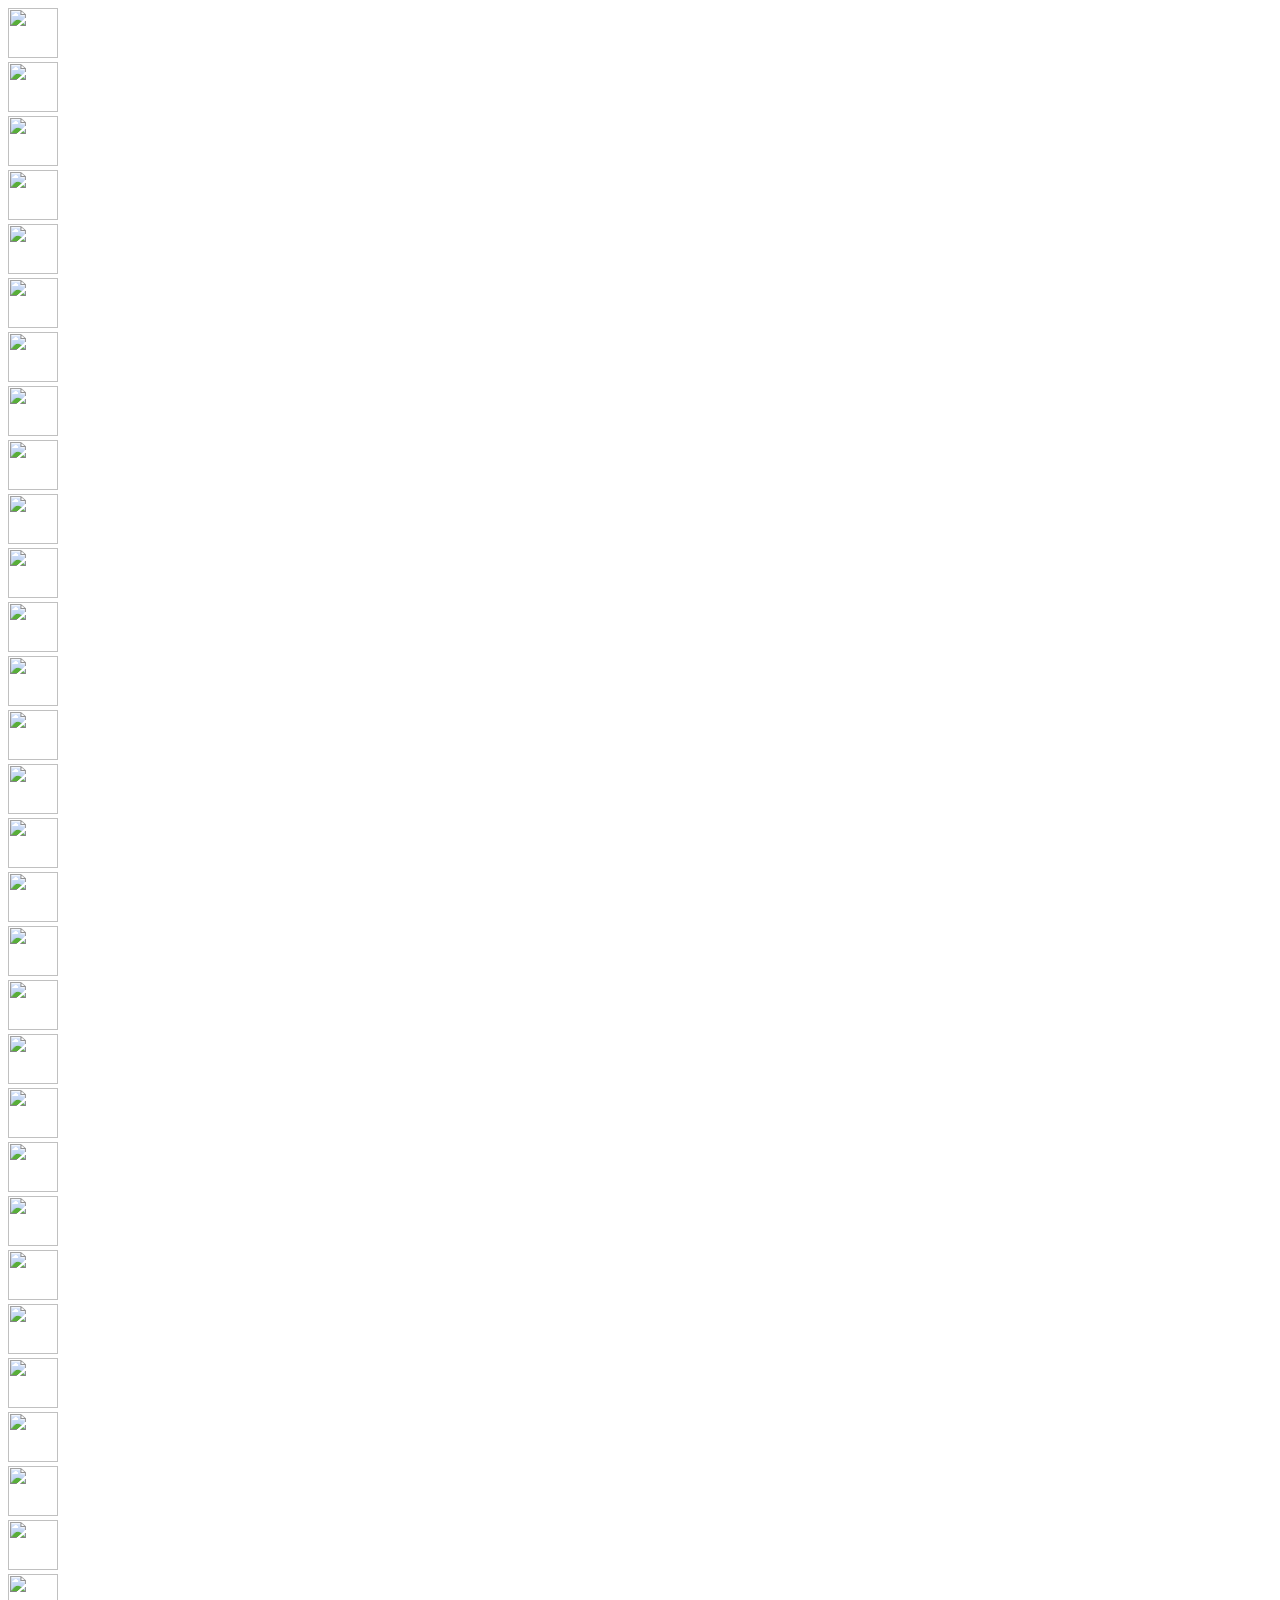
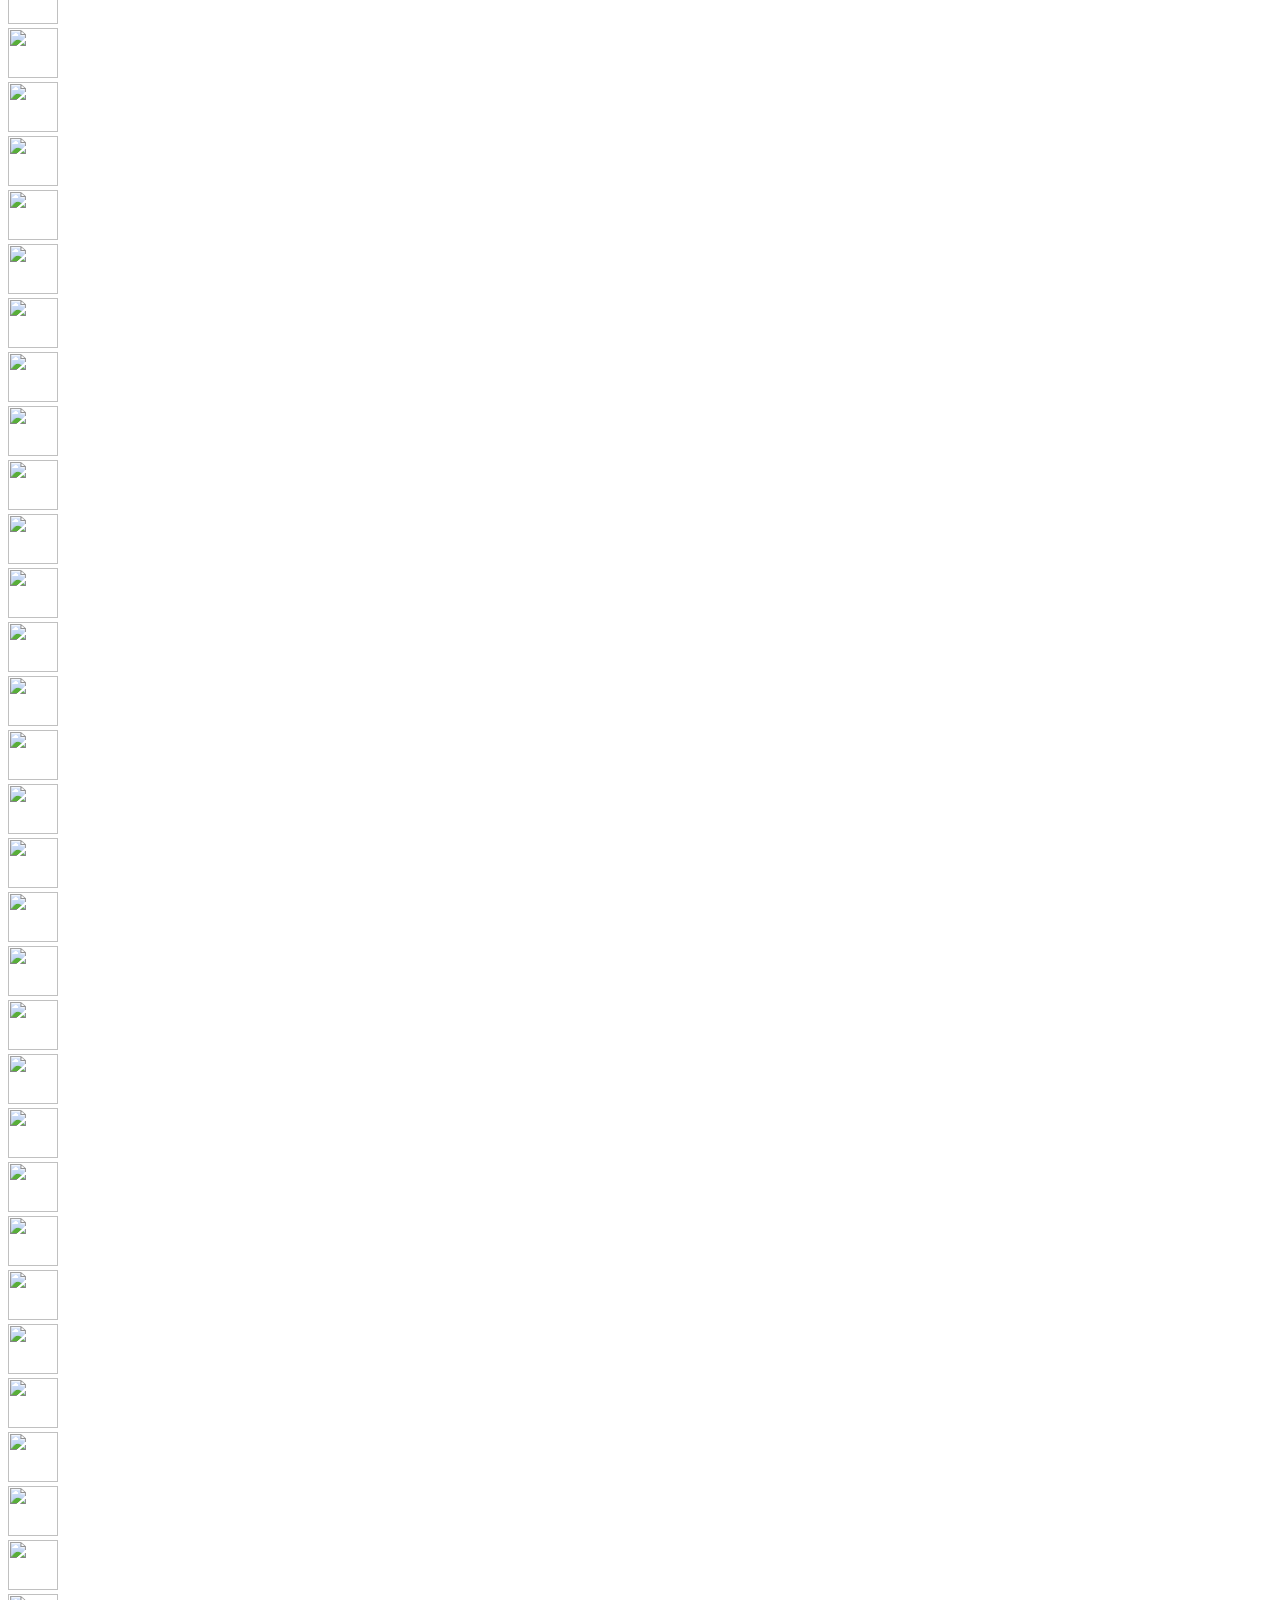
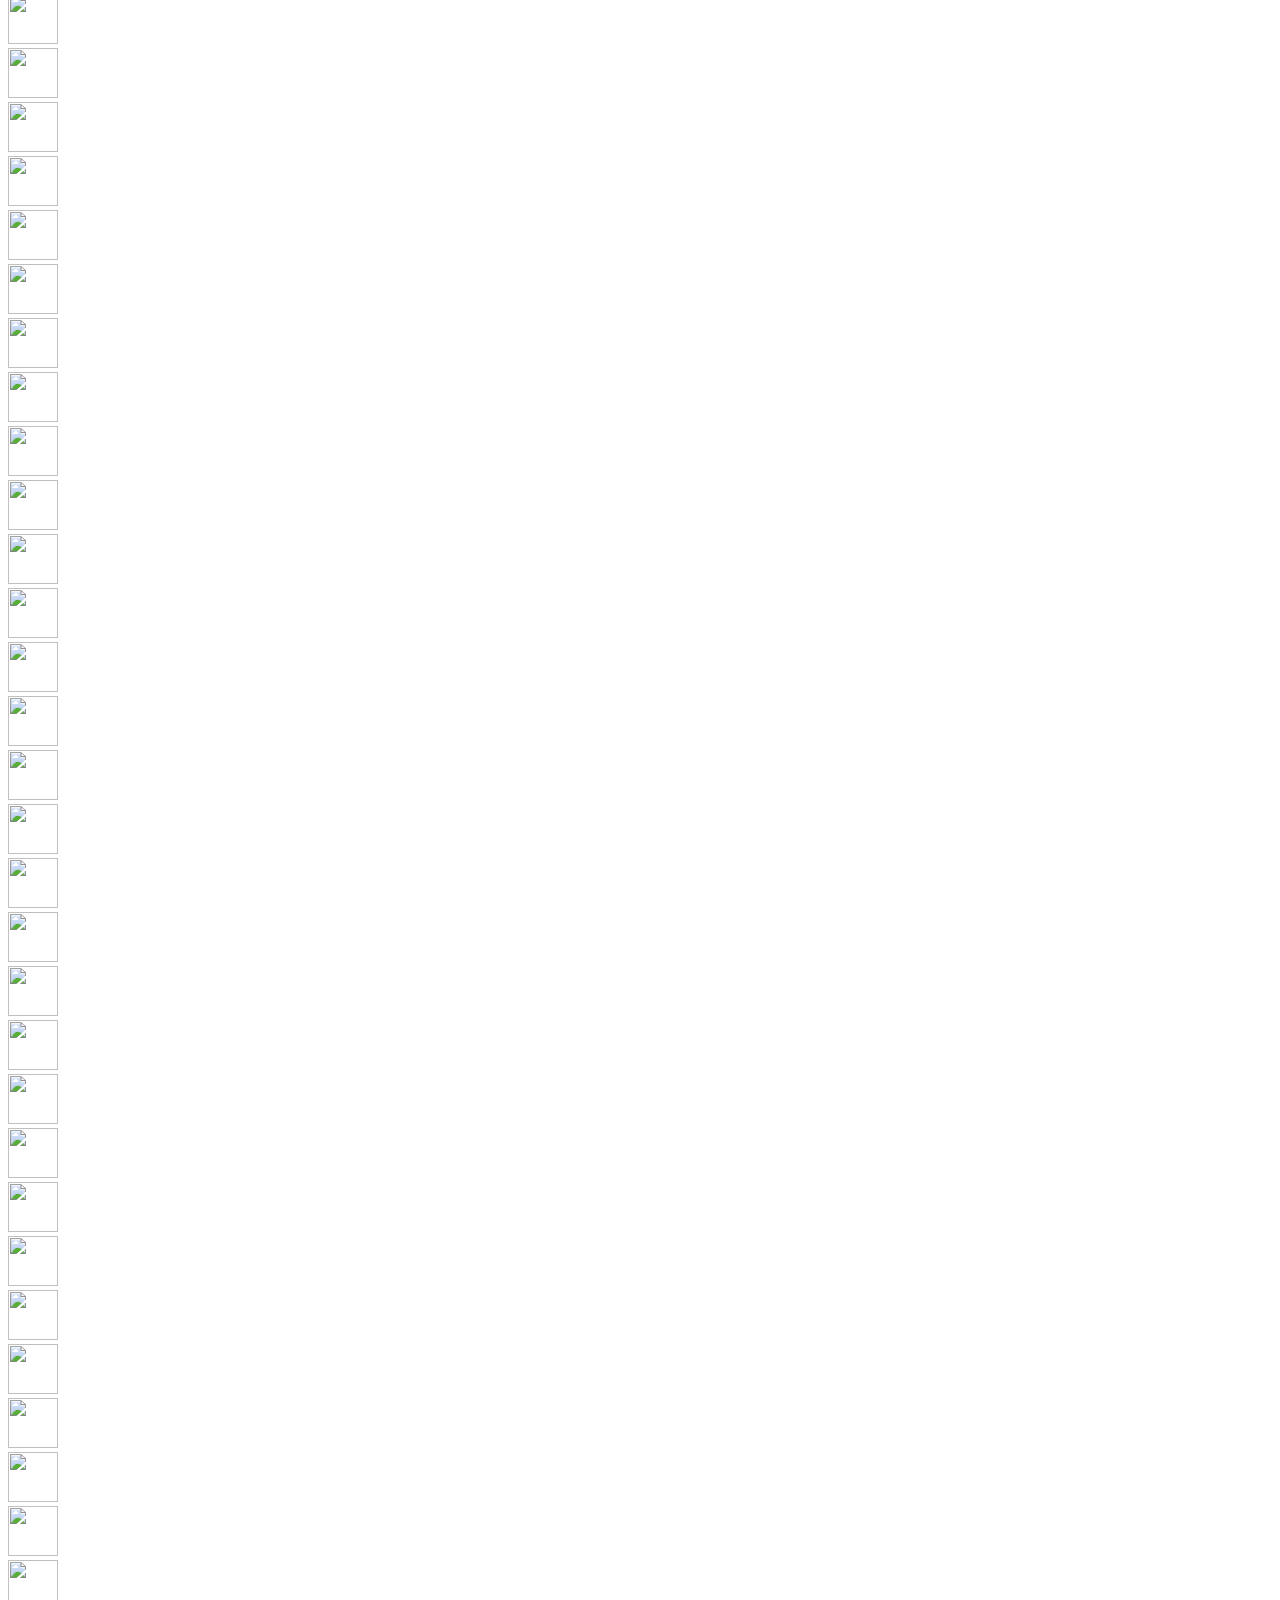
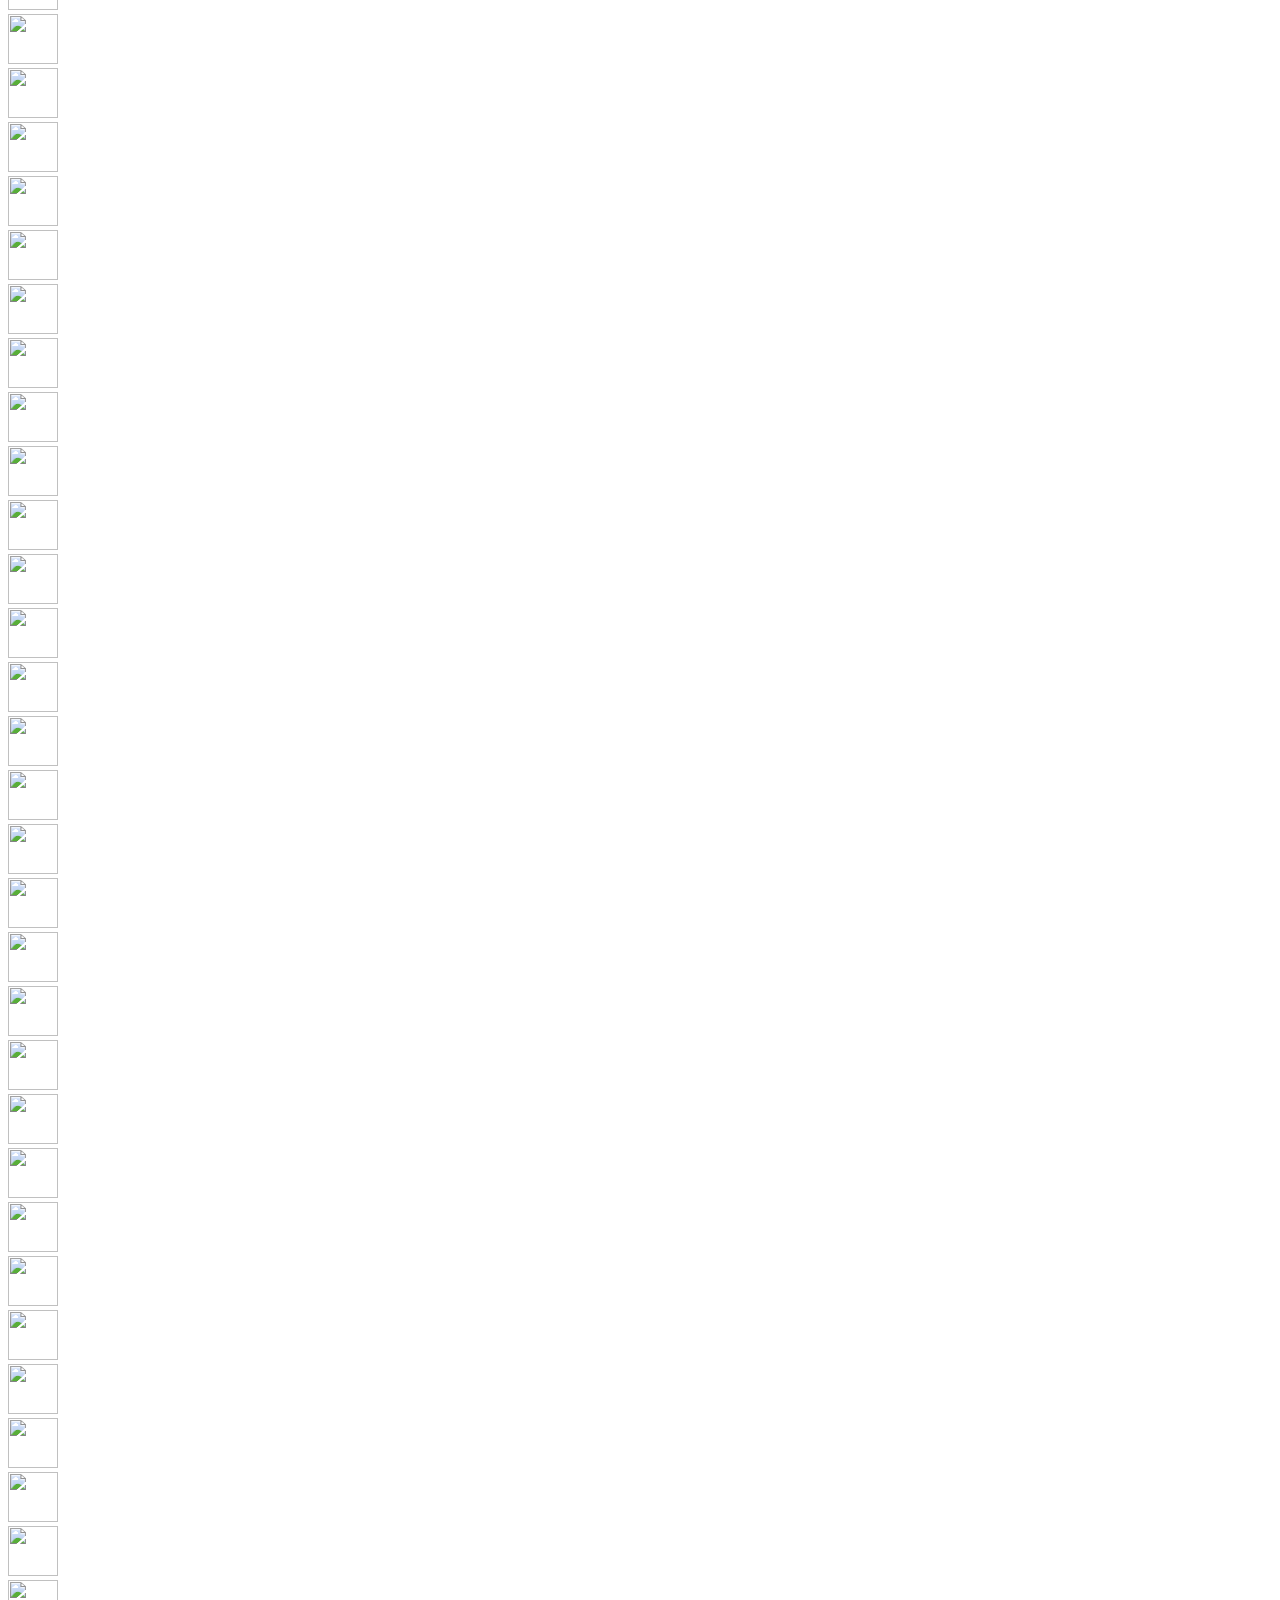
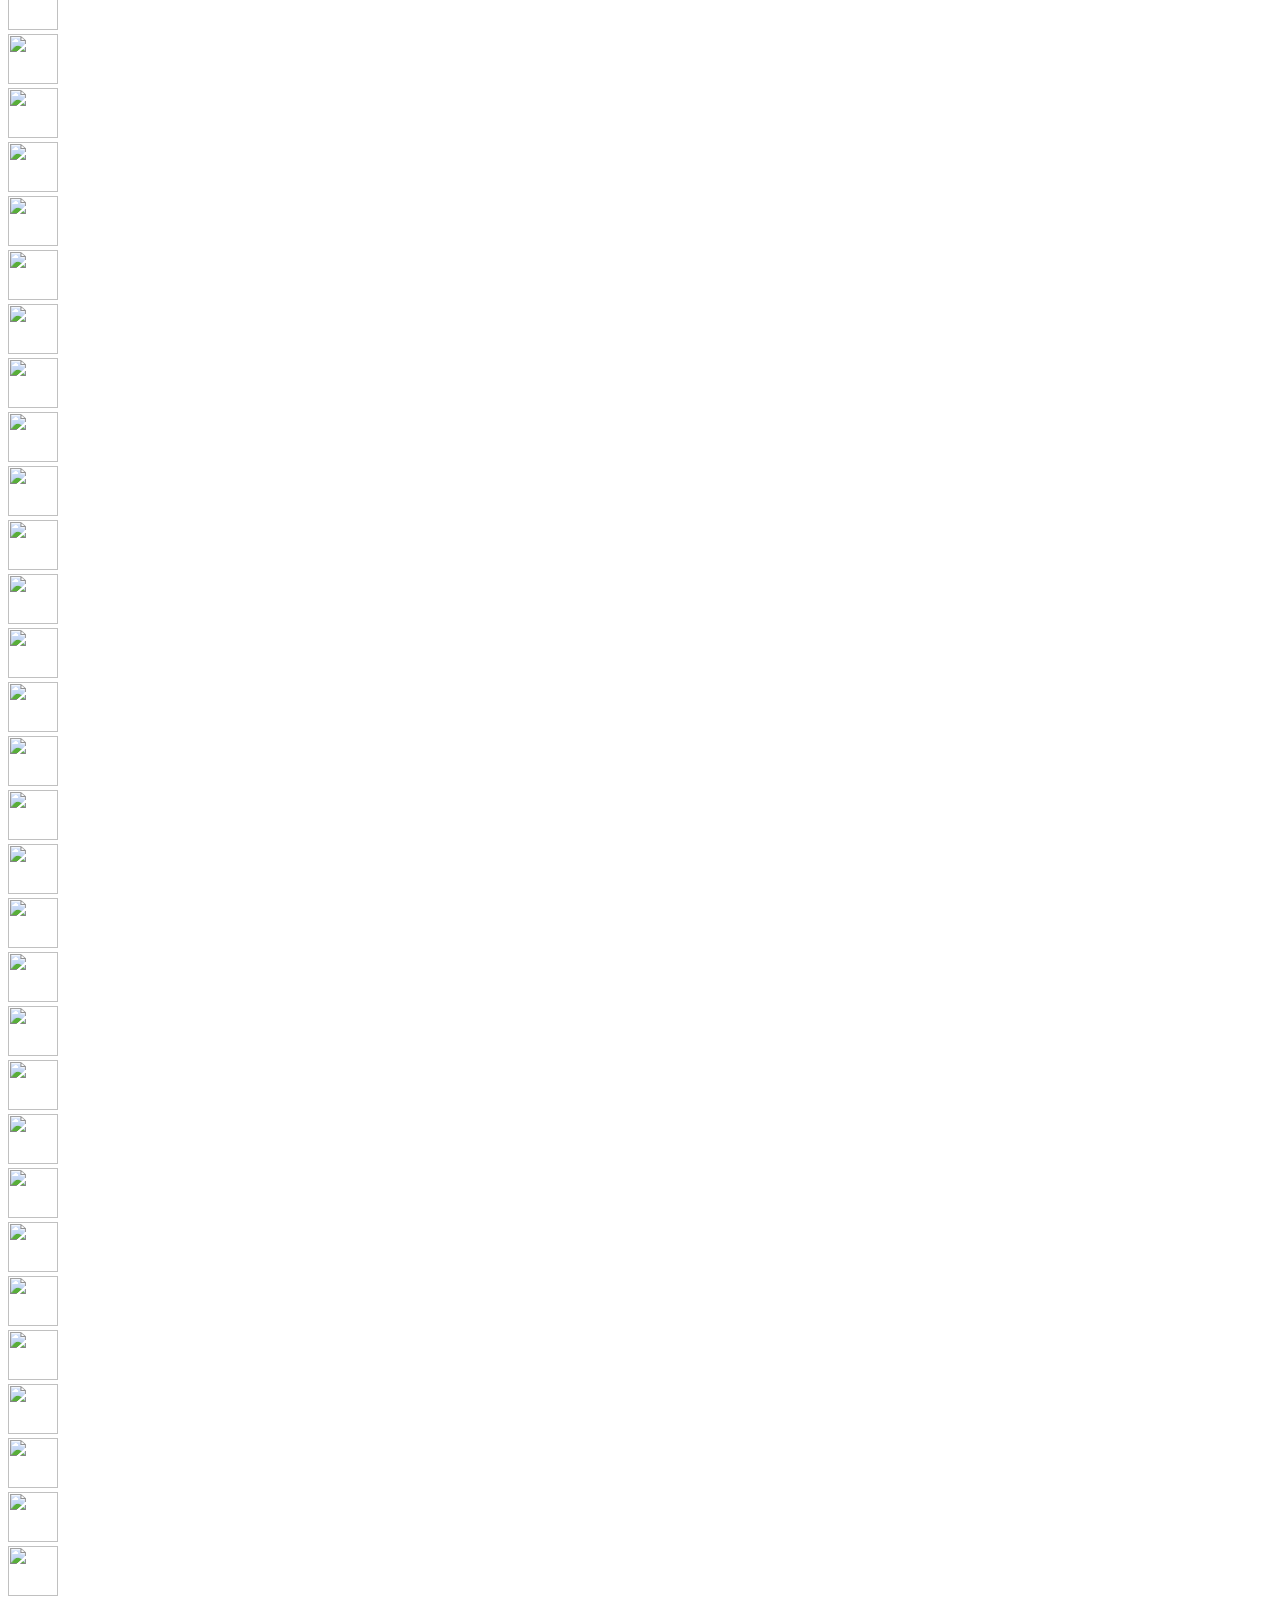
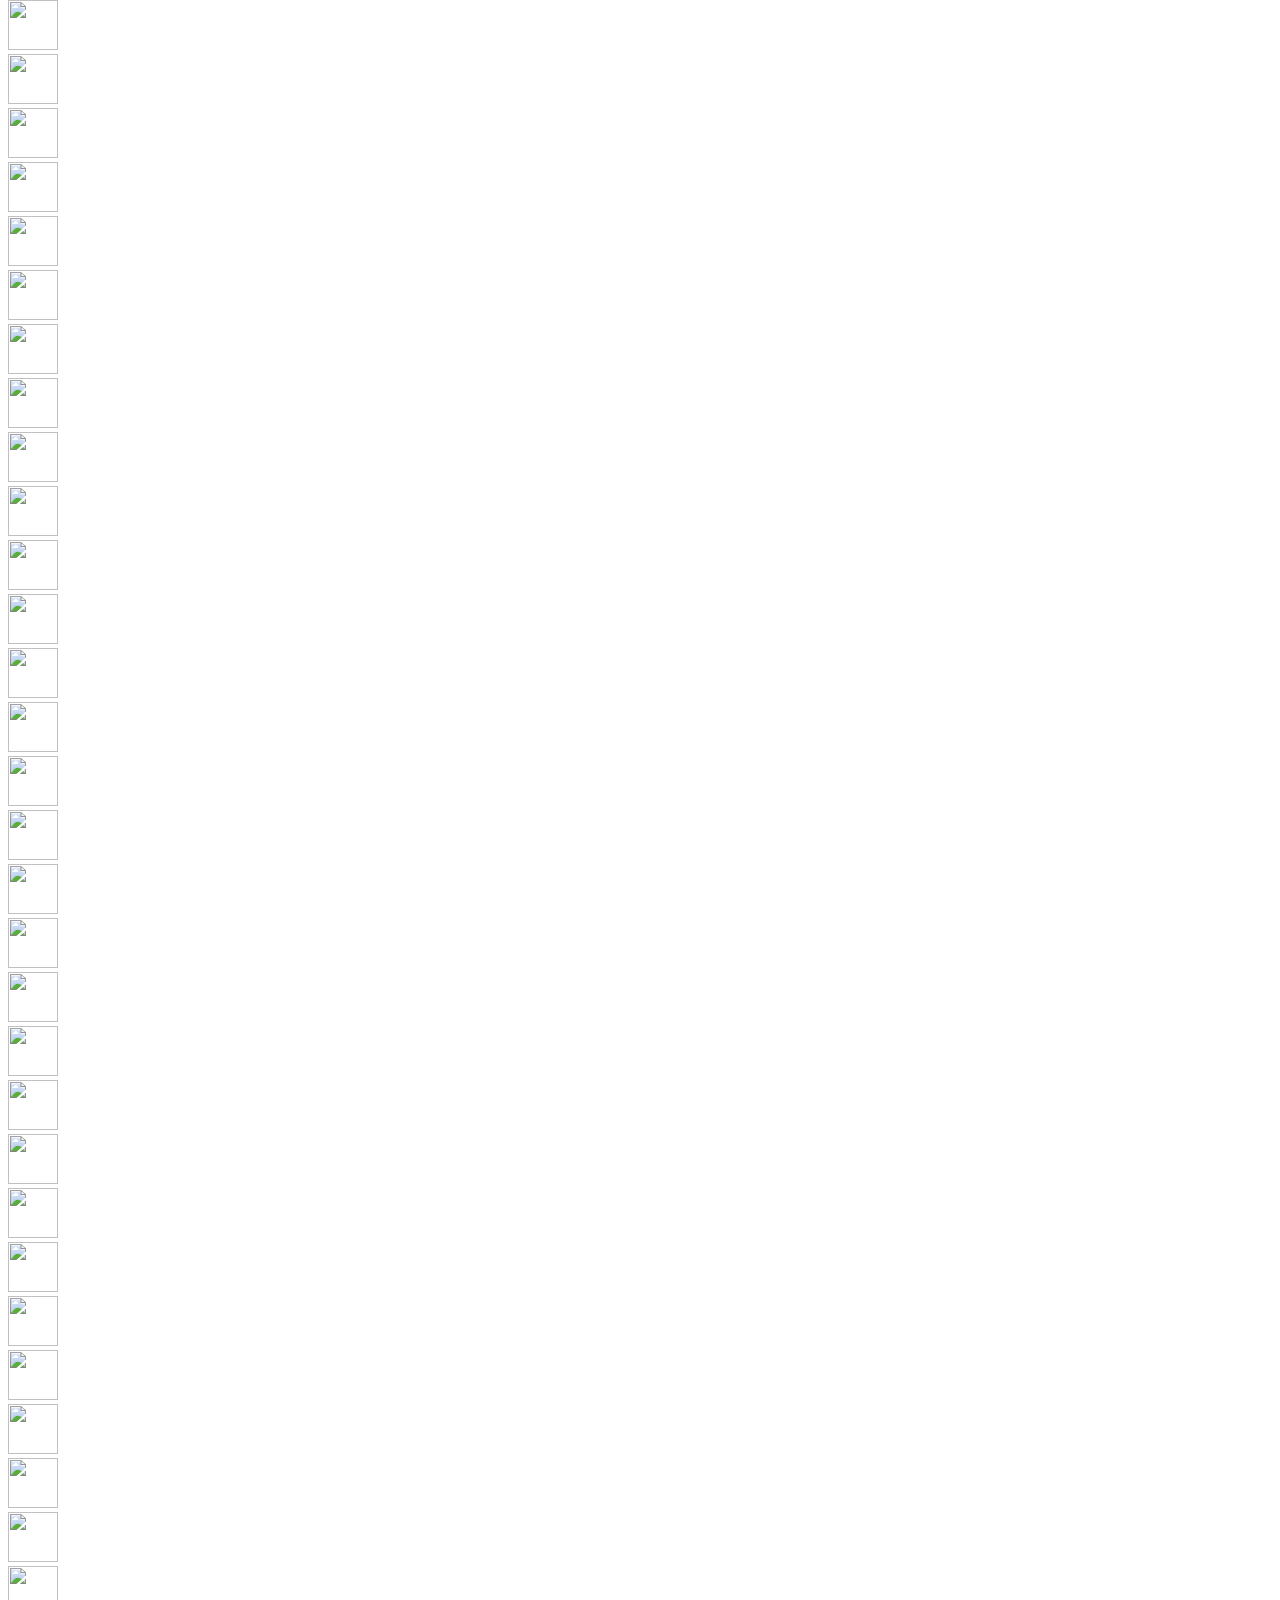
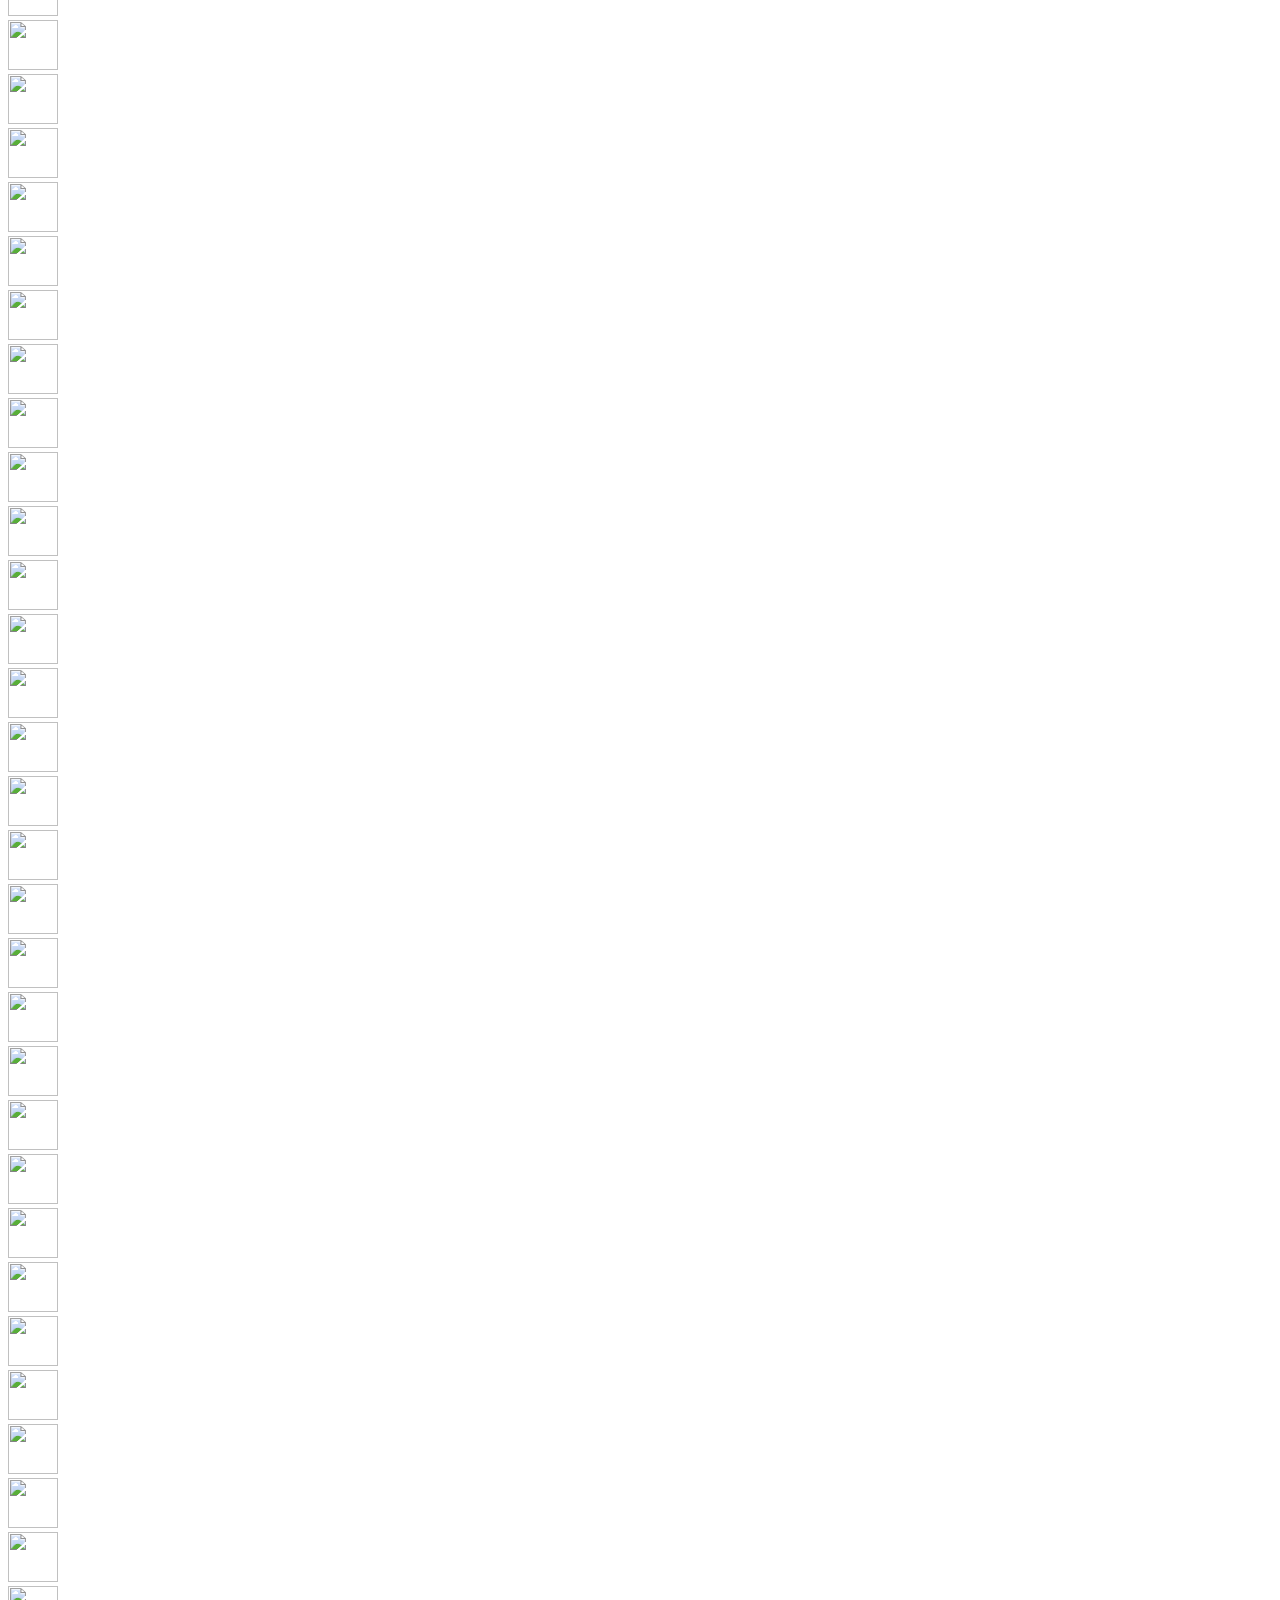
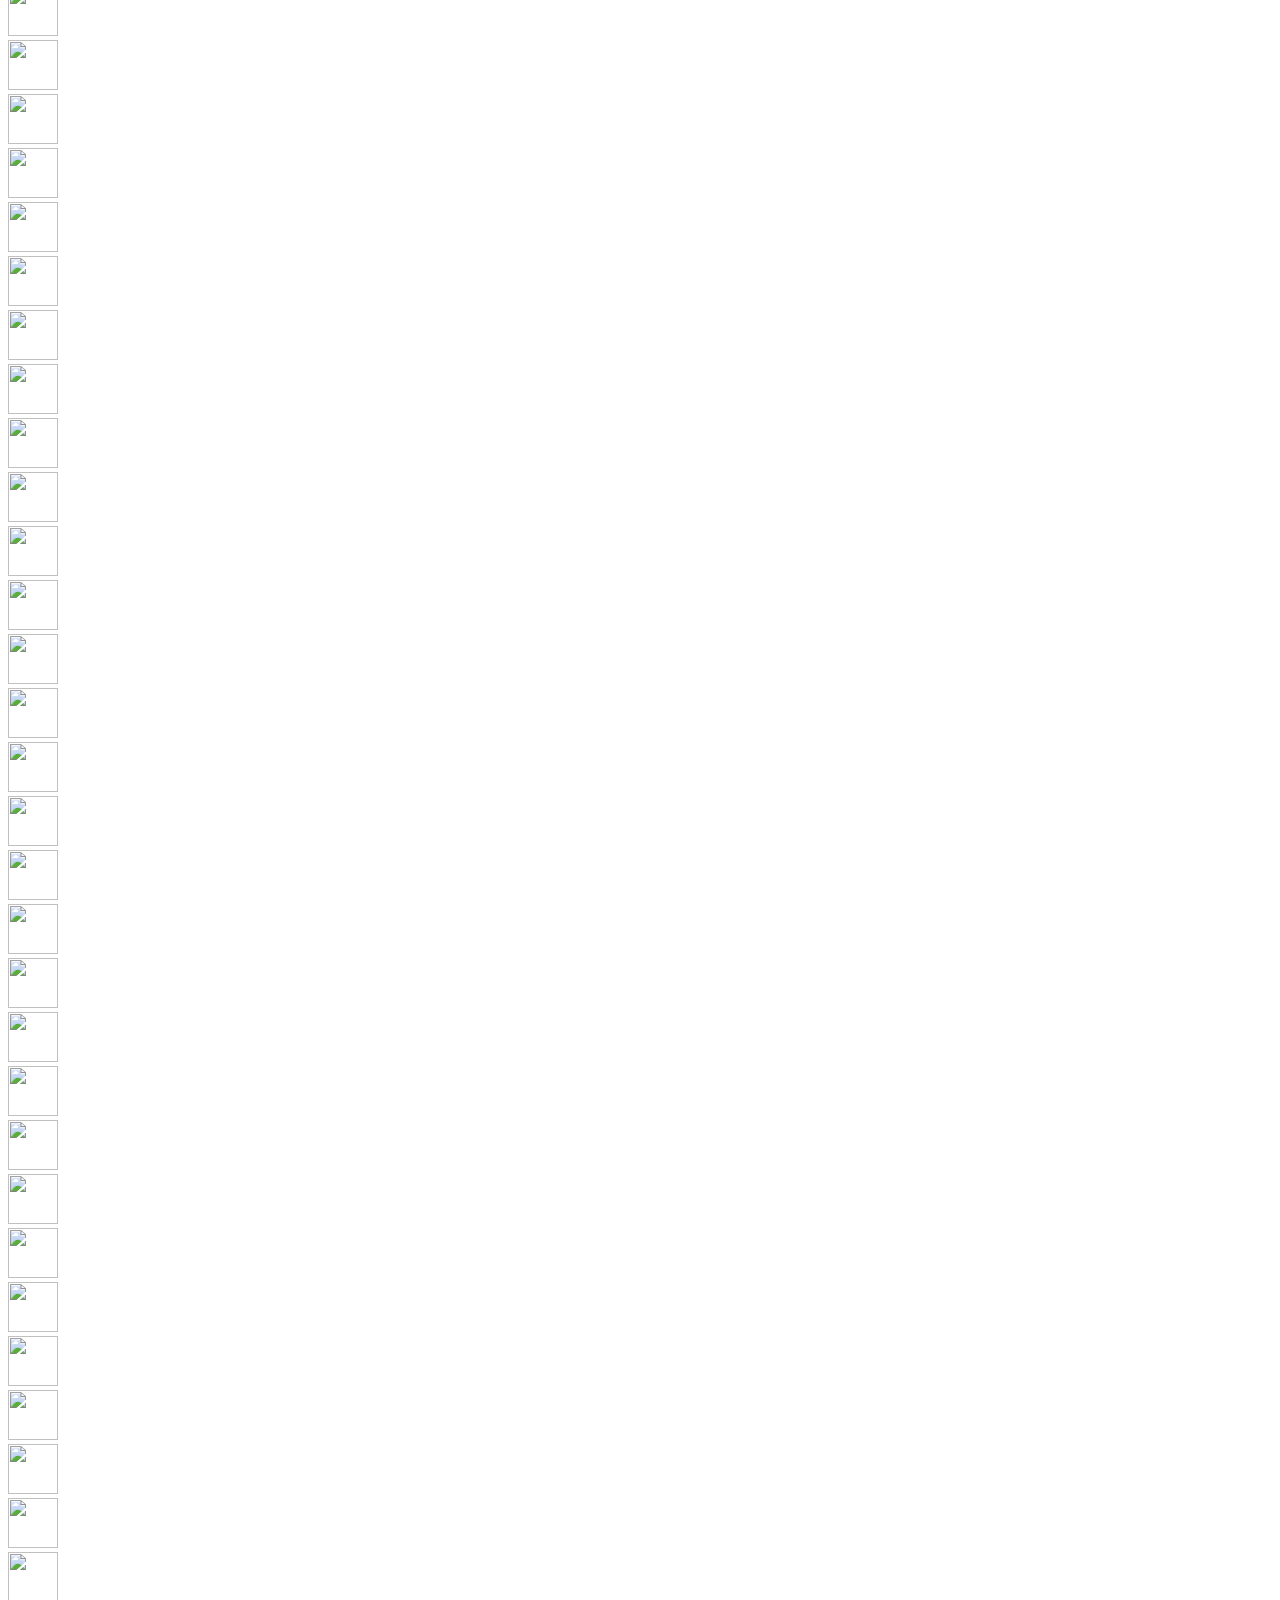
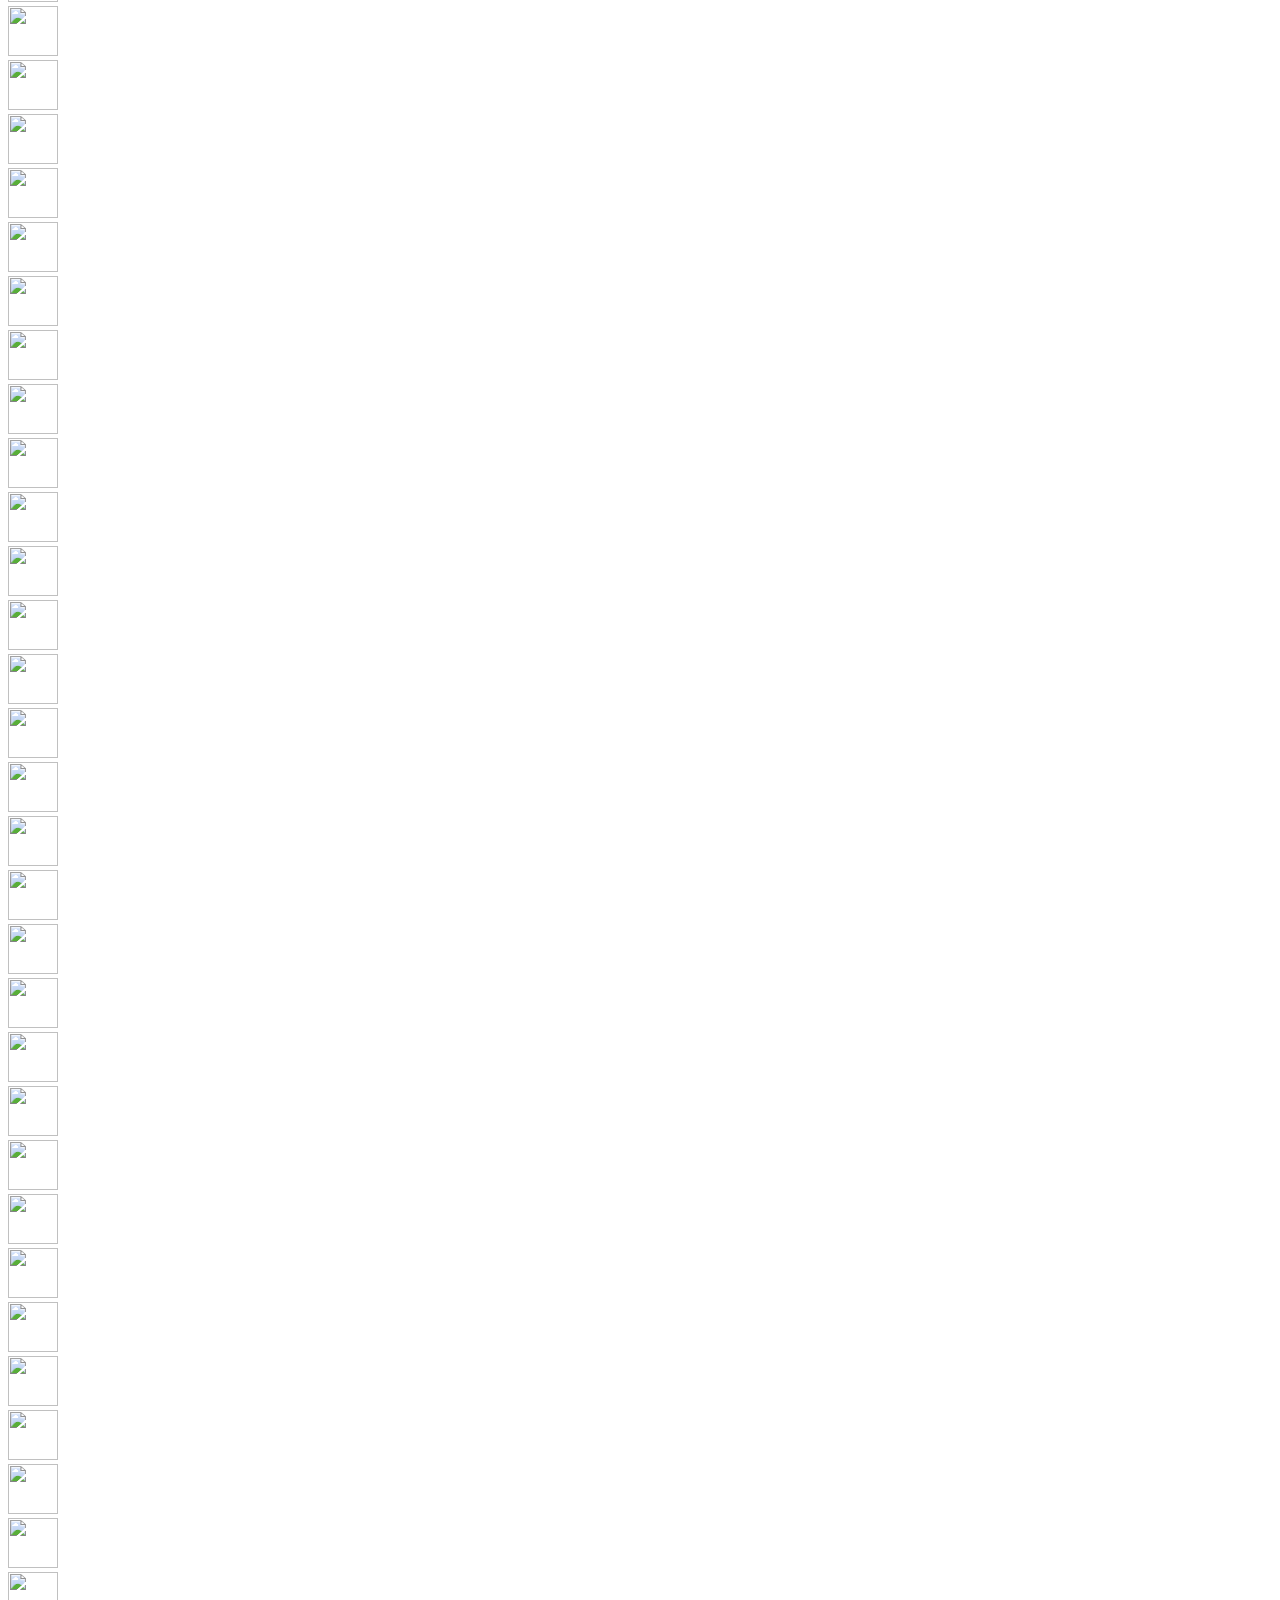
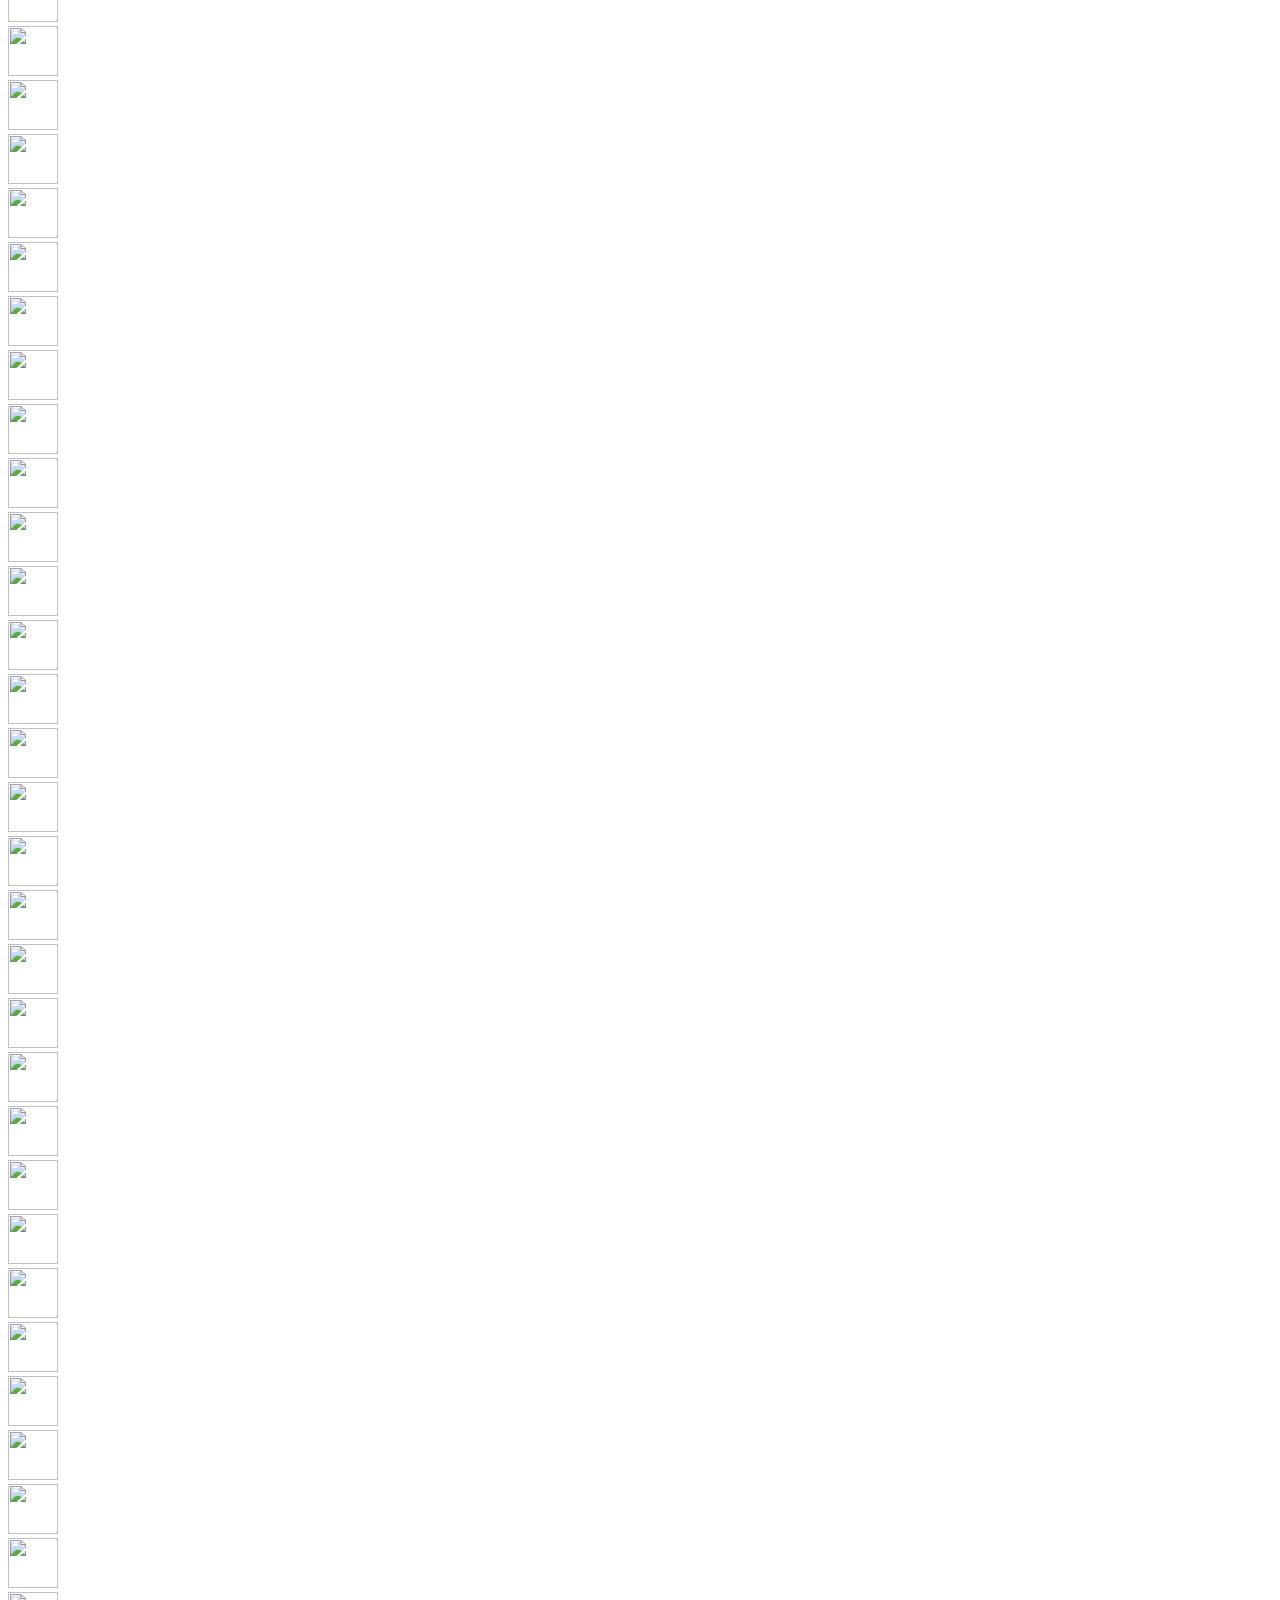
==== gata.html @ e2d01f26 "Create gata.html" ====
<!DOCTYPE html>
<html lang="en">
<head>
    <meta charset="UTF-8">
    <meta name="viewport" content="width=device-width, initial-scale=1.0">
    <style>
        .water{
            display: inline-block;
        }
        img{
            width: 50px;
            height: 50px;
        }
    </style>
    <title>Document</title>
</head>
<body>
<div class="merge" id="merge1"><img src="gata.jpg"></div>
<div class="merge" id="merge2"><img src="gata.jpg"></div>
<div class="merge" id="merge3"><img src="gata.jpg"></div>
<div class="merge" id="merge4"><img src="gata.jpg"></div>
<div class="merge" id="merge5"><img src="gata.jpg"></div>
<div class="merge" id="merge6"><img src="gata.jpg"></div>
<div class="merge" id="merge7"><img src="gata.jpg"></div>
<div class="merge" id="merge8"><img src="gata.jpg"></div>
<div class="merge" id="merge9"><img src="gata.jpg"></div>
<div class="merge" id="merge10"><img src="gata.jpg"></div>
<div class="merge" id="merge11"><img src="gata.jpg"></div>
<div class="merge" id="merge12"><img src="gata.jpg"></div>
<div class="merge" id="merge13"><img src="gata.jpg"></div>
<div class="merge" id="merge14"><img src="gata.jpg"></div>
<div class="merge" id="merge15"><img src="gata.jpg"></div>
<div class="merge" id="merge16"><img src="gata.jpg"></div>
<div class="merge" id="merge17"><img src="gata.jpg"></div>
<div class="merge" id="merge18"><img src="gata.jpg"></div>
<div class="merge" id="merge19"><img src="gata.jpg"></div>
<div class="merge" id="merge20"><img src="gata.jpg"></div>
<div class="merge" id="merge21"><img src="gata.jpg"></div>
<div class="merge" id="merge22"><img src="gata.jpg"></div>
<div class="merge" id="merge23"><img src="gata.jpg"></div>
<div class="merge" id="merge24"><img src="gata.jpg"></div>
<div class="merge" id="merge25"><img src="gata.jpg"></div>
<div class="merge" id="merge26"><img src="gata.jpg"></div>
<div class="merge" id="merge27"><img src="gata.jpg"></div>
<div class="merge" id="merge28"><img src="gata.jpg"></div>
<div class="merge" id="merge29"><img src="gata.jpg"></div>
<div class="merge" id="merge30"><img src="gata.jpg"></div>
<div class="merge" id="merge31"><img src="gata.jpg"></div>
<div class="merge" id="merge32"><img src="gata.jpg"></div>
<div class="merge" id="merge33"><img src="gata.jpg"></div>
<div class="merge" id="merge34"><img src="gata.jpg"></div>
<div class="merge" id="merge35"><img src="gata.jpg"></div>
<div class="merge" id="merge36"><img src="gata.jpg"></div>
<div class="merge" id="merge37"><img src="gata.jpg"></div>
<div class="merge" id="merge38"><img src="gata.jpg"></div>
<div class="merge" id="merge39"><img src="gata.jpg"></div>
<div class="merge" id="merge40"><img src="gata.jpg"></div>
<div class="merge" id="merge41"><img src="gata.jpg"></div>
<div class="merge" id="merge42"><img src="gata.jpg"></div>
<div class="merge" id="merge43"><img src="gata.jpg"></div>
<div class="merge" id="merge44"><img src="gata.jpg"></div>
<div class="merge" id="merge45"><img src="gata.jpg"></div>
<div class="merge" id="merge46"><img src="gata.jpg"></div>
<div class="merge" id="merge47"><img src="gata.jpg"></div>
<div class="merge" id="merge48"><img src="gata.jpg"></div>
<div class="merge" id="merge49"><img src="gata.jpg"></div>
<div class="merge" id="merge50"><img src="gata.jpg"></div>
<div class="merge" id="merge51"><img src="gata.jpg"></div>
<div class="merge" id="merge52"><img src="gata.jpg"></div>
<div class="merge" id="merge53"><img src="gata.jpg"></div>
<div class="merge" id="merge54"><img src="gata.jpg"></div>
<div class="merge" id="merge55"><img src="gata.jpg"></div>
<div class="merge" id="merge56"><img src="gata.jpg"></div>
<div class="merge" id="merge57"><img src="gata.jpg"></div>
<div class="merge" id="merge58"><img src="gata.jpg"></div>
<div class="merge" id="merge59"><img src="gata.jpg"></div>
<div class="merge" id="merge60"><img src="gata.jpg"></div>
<div class="merge" id="merge61"><img src="gata.jpg"></div>
<div class="merge" id="merge62"><img src="gata.jpg"></div>
<div class="merge" id="merge63"><img src="gata.jpg"></div>
<div class="merge" id="merge64"><img src="gata.jpg"></div>
<div class="merge" id="merge65"><img src="gata.jpg"></div>
<div class="merge" id="merge66"><img src="gata.jpg"></div>
<div class="merge" id="merge67"><img src="gata.jpg"></div>
<div class="merge" id="merge68"><img src="gata.jpg"></div>
<div class="merge" id="merge69"><img src="gata.jpg"></div>
<div class="merge" id="merge70"><img src="gata.jpg"></div>
<div class="merge" id="merge71"><img src="gata.jpg"></div>
<div class="merge" id="merge72"><img src="gata.jpg"></div>
<div class="merge" id="merge73"><img src="gata.jpg"></div>
<div class="merge" id="merge74"><img src="gata.jpg"></div>
<div class="merge" id="merge75"><img src="gata.jpg"></div>
<div class="merge" id="merge76"><img src="gata.jpg"></div>
<div class="merge" id="merge77"><img src="gata.jpg"></div>
<div class="merge" id="merge78"><img src="gata.jpg"></div>
<div class="merge" id="merge79"><img src="gata.jpg"></div>
<div class="merge" id="merge80"><img src="gata.jpg"></div>
<div class="merge" id="merge81"><img src="gata.jpg"></div>
<div class="merge" id="merge82"><img src="gata.jpg"></div>
<div class="merge" id="merge83"><img src="gata.jpg"></div>
<div class="merge" id="merge84"><img src="gata.jpg"></div>
<div class="merge" id="merge85"><img src="gata.jpg"></div>
<div class="merge" id="merge86"><img src="gata.jpg"></div>
<div class="merge" id="merge87"><img src="gata.jpg"></div>
<div class="merge" id="merge88"><img src="gata.jpg"></div>
<div class="merge" id="merge89"><img src="gata.jpg"></div>
<div class="merge" id="merge90"><img src="gata.jpg"></div>
<div class="merge" id="merge91"><img src="gata.jpg"></div>
<div class="merge" id="merge92"><img src="gata.jpg"></div>
<div class="merge" id="merge93"><img src="gata.jpg"></div>
<div class="merge" id="merge94"><img src="gata.jpg"></div>
<div class="merge" id="merge95"><img src="gata.jpg"></div>
<div class="merge" id="merge96"><img src="gata.jpg"></div>
<div class="merge" id="merge97"><img src="gata.jpg"></div>
<div class="merge" id="merge98"><img src="gata.jpg"></div>
<div class="merge" id="merge99"><img src="gata.jpg"></div>
<div class="merge" id="merge100"><img src="gata.jpg"></div>
<div class="merge" id="merge101"><img src="gata.jpg"></div>
<div class="merge" id="merge102"><img src="gata.jpg"></div>
<div class="merge" id="merge103"><img src="gata.jpg"></div>
<div class="merge" id="merge104"><img src="gata.jpg"></div>
<div class="merge" id="merge105"><img src="gata.jpg"></div>
<div class="merge" id="merge106"><img src="gata.jpg"></div>
<div class="merge" id="merge107"><img src="gata.jpg"></div>
<div class="merge" id="merge108"><img src="gata.jpg"></div>
<div class="merge" id="merge109"><img src="gata.jpg"></div>
<div class="merge" id="merge110"><img src="gata.jpg"></div>
<div class="merge" id="merge111"><img src="gata.jpg"></div>
<div class="merge" id="merge112"><img src="gata.jpg"></div>
<div class="merge" id="merge113"><img src="gata.jpg"></div>
<div class="merge" id="merge114"><img src="gata.jpg"></div>
<div class="merge" id="merge115"><img src="gata.jpg"></div>
<div class="merge" id="merge116"><img src="gata.jpg"></div>
<div class="merge" id="merge117"><img src="gata.jpg"></div>
<div class="merge" id="merge118"><img src="gata.jpg"></div>
<div class="merge" id="merge119"><img src="gata.jpg"></div>
<div class="merge" id="merge120"><img src="gata.jpg"></div>
<div class="merge" id="merge121"><img src="gata.jpg"></div>
<div class="merge" id="merge122"><img src="gata.jpg"></div>
<div class="merge" id="merge123"><img src="gata.jpg"></div>
<div class="merge" id="merge124"><img src="gata.jpg"></div>
<div class="merge" id="merge125"><img src="gata.jpg"></div>
<div class="merge" id="merge126"><img src="gata.jpg"></div>
<div class="merge" id="merge127"><img src="gata.jpg"></div>
<div class="merge" id="merge128"><img src="gata.jpg"></div>
<div class="merge" id="merge129"><img src="gata.jpg"></div>
<div class="merge" id="merge130"><img src="gata.jpg"></div>
<div class="merge" id="merge131"><img src="gata.jpg"></div>
<div class="merge" id="merge132"><img src="gata.jpg"></div>
<div class="merge" id="merge133"><img src="gata.jpg"></div>
<div class="merge" id="merge134"><img src="gata.jpg"></div>
<div class="merge" id="merge135"><img src="gata.jpg"></div>
<div class="merge" id="merge136"><img src="gata.jpg"></div>
<div class="merge" id="merge137"><img src="gata.jpg"></div>
<div class="merge" id="merge138"><img src="gata.jpg"></div>
<div class="merge" id="merge139"><img src="gata.jpg"></div>
<div class="merge" id="merge140"><img src="gata.jpg"></div>
<div class="merge" id="merge141"><img src="gata.jpg"></div>
<div class="merge" id="merge142"><img src="gata.jpg"></div>
<div class="merge" id="merge143"><img src="gata.jpg"></div>
<div class="merge" id="merge144"><img src="gata.jpg"></div>
<div class="merge" id="merge145"><img src="gata.jpg"></div>
<div class="merge" id="merge146"><img src="gata.jpg"></div>
<div class="merge" id="merge147"><img src="gata.jpg"></div>
<div class="merge" id="merge148"><img src="gata.jpg"></div>
<div class="merge" id="merge149"><img src="gata.jpg"></div>
<div class="merge" id="merge150"><img src="gata.jpg"></div>
<div class="merge" id="merge151"><img src="gata.jpg"></div>
<div class="merge" id="merge152"><img src="gata.jpg"></div>
<div class="merge" id="merge153"><img src="gata.jpg"></div>
<div class="merge" id="merge154"><img src="gata.jpg"></div>
<div class="merge" id="merge155"><img src="gata.jpg"></div>
<div class="merge" id="merge156"><img src="gata.jpg"></div>
<div class="merge" id="merge157"><img src="gata.jpg"></div>
<div class="merge" id="merge158"><img src="gata.jpg"></div>
<div class="merge" id="merge159"><img src="gata.jpg"></div>
<div class="merge" id="merge160"><img src="gata.jpg"></div>
<div class="merge" id="merge161"><img src="gata.jpg"></div>
<div class="merge" id="merge162"><img src="gata.jpg"></div>
<div class="merge" id="merge163"><img src="gata.jpg"></div>
<div class="merge" id="merge164"><img src="gata.jpg"></div>
<div class="merge" id="merge165"><img src="gata.jpg"></div>
<div class="merge" id="merge166"><img src="gata.jpg"></div>
<div class="merge" id="merge167"><img src="gata.jpg"></div>
<div class="merge" id="merge168"><img src="gata.jpg"></div>
<div class="merge" id="merge169"><img src="gata.jpg"></div>
<div class="merge" id="merge170"><img src="gata.jpg"></div>
<div class="merge" id="merge171"><img src="gata.jpg"></div>
<div class="merge" id="merge172"><img src="gata.jpg"></div>
<div class="merge" id="merge173"><img src="gata.jpg"></div>
<div class="merge" id="merge174"><img src="gata.jpg"></div>
<div class="merge" id="merge175"><img src="gata.jpg"></div>
<div class="merge" id="merge176"><img src="gata.jpg"></div>
<div class="merge" id="merge177"><img src="gata.jpg"></div>
<div class="merge" id="merge178"><img src="gata.jpg"></div>
<div class="merge" id="merge179"><img src="gata.jpg"></div>
<div class="merge" id="merge180"><img src="gata.jpg"></div>
<div class="merge" id="merge181"><img src="gata.jpg"></div>
<div class="merge" id="merge182"><img src="gata.jpg"></div>
<div class="merge" id="merge183"><img src="gata.jpg"></div>
<div class="merge" id="merge184"><img src="gata.jpg"></div>
<div class="merge" id="merge185"><img src="gata.jpg"></div>
<div class="merge" id="merge186"><img src="gata.jpg"></div>
<div class="merge" id="merge187"><img src="gata.jpg"></div>
<div class="merge" id="merge188"><img src="gata.jpg"></div>
<div class="merge" id="merge189"><img src="gata.jpg"></div>
<div class="merge" id="merge190"><img src="gata.jpg"></div>
<div class="merge" id="merge191"><img src="gata.jpg"></div>
<div class="merge" id="merge192"><img src="gata.jpg"></div>
<div class="merge" id="merge193"><img src="gata.jpg"></div>
<div class="merge" id="merge194"><img src="gata.jpg"></div>
<div class="merge" id="merge195"><img src="gata.jpg"></div>
<div class="merge" id="merge196"><img src="gata.jpg"></div>
<div class="merge" id="merge197"><img src="gata.jpg"></div>
<div class="merge" id="merge198"><img src="gata.jpg"></div>
<div class="merge" id="merge199"><img src="gata.jpg"></div>
<div class="merge" id="merge200"><img src="gata.jpg"></div>
<div class="merge" id="merge201"><img src="gata.jpg"></div>
<div class="merge" id="merge202"><img src="gata.jpg"></div>
<div class="merge" id="merge203"><img src="gata.jpg"></div>
<div class="merge" id="merge204"><img src="gata.jpg"></div>
<div class="merge" id="merge205"><img src="gata.jpg"></div>
<div class="merge" id="merge206"><img src="gata.jpg"></div>
<div class="merge" id="merge207"><img src="gata.jpg"></div>
<div class="merge" id="merge208"><img src="gata.jpg"></div>
<div class="merge" id="merge209"><img src="gata.jpg"></div>
<div class="merge" id="merge210"><img src="gata.jpg"></div>
<div class="merge" id="merge211"><img src="gata.jpg"></div>
<div class="merge" id="merge212"><img src="gata.jpg"></div>
<div class="merge" id="merge213"><img src="gata.jpg"></div>
<div class="merge" id="merge214"><img src="gata.jpg"></div>
<div class="merge" id="merge215"><img src="gata.jpg"></div>
<div class="merge" id="merge216"><img src="gata.jpg"></div>
<div class="merge" id="merge217"><img src="gata.jpg"></div>
<div class="merge" id="merge218"><img src="gata.jpg"></div>
<div class="merge" id="merge219"><img src="gata.jpg"></div>
<div class="merge" id="merge220"><img src="gata.jpg"></div>
<div class="merge" id="merge221"><img src="gata.jpg"></div>
<div class="merge" id="merge222"><img src="gata.jpg"></div>
<div class="merge" id="merge223"><img src="gata.jpg"></div>
<div class="merge" id="merge224"><img src="gata.jpg"></div>
<div class="merge" id="merge225"><img src="gata.jpg"></div>
<div class="merge" id="merge226"><img src="gata.jpg"></div>
<div class="merge" id="merge227"><img src="gata.jpg"></div>
<div class="merge" id="merge228"><img src="gata.jpg"></div>
<div class="merge" id="merge229"><img src="gata.jpg"></div>
<div class="merge" id="merge230"><img src="gata.jpg"></div>
<div class="merge" id="merge231"><img src="gata.jpg"></div>
<div class="merge" id="merge232"><img src="gata.jpg"></div>
<div class="merge" id="merge233"><img src="gata.jpg"></div>
<div class="merge" id="merge234"><img src="gata.jpg"></div>
<div class="merge" id="merge235"><img src="gata.jpg"></div>
<div class="merge" id="merge236"><img src="gata.jpg"></div>
<div class="merge" id="merge237"><img src="gata.jpg"></div>
<div class="merge" id="merge238"><img src="gata.jpg"></div>
<div class="merge" id="merge239"><img src="gata.jpg"></div>
<div class="merge" id="merge240"><img src="gata.jpg"></div>
<div class="merge" id="merge241"><img src="gata.jpg"></div>
<div class="merge" id="merge242"><img src="gata.jpg"></div>
<div class="merge" id="merge243"><img src="gata.jpg"></div>
<div class="merge" id="merge244"><img src="gata.jpg"></div>
<div class="merge" id="merge245"><img src="gata.jpg"></div>
<div class="merge" id="merge246"><img src="gata.jpg"></div>
<div class="merge" id="merge247"><img src="gata.jpg"></div>
<div class="merge" id="merge248"><img src="gata.jpg"></div>
<div class="merge" id="merge249"><img src="gata.jpg"></div>
<div class="merge" id="merge250"><img src="gata.jpg"></div>
<div class="merge" id="merge251"><img src="gata.jpg"></div>
<div class="merge" id="merge252"><img src="gata.jpg"></div>
<div class="merge" id="merge253"><img src="gata.jpg"></div>
<div class="merge" id="merge254"><img src="gata.jpg"></div>
<div class="merge" id="merge255"><img src="gata.jpg"></div>
<div class="merge" id="merge256"><img src="gata.jpg"></div>
<div class="merge" id="merge257"><img src="gata.jpg"></div>
<div class="merge" id="merge258"><img src="gata.jpg"></div>
<div class="merge" id="merge259"><img src="gata.jpg"></div>
<div class="merge" id="merge260"><img src="gata.jpg"></div>
<div class="merge" id="merge261"><img src="gata.jpg"></div>
<div class="merge" id="merge262"><img src="gata.jpg"></div>
<div class="merge" id="merge263"><img src="gata.jpg"></div>
<div class="merge" id="merge264"><img src="gata.jpg"></div>
<div class="merge" id="merge265"><img src="gata.jpg"></div>
<div class="merge" id="merge266"><img src="gata.jpg"></div>
<div class="merge" id="merge267"><img src="gata.jpg"></div>
<div class="merge" id="merge268"><img src="gata.jpg"></div>
<div class="merge" id="merge269"><img src="gata.jpg"></div>
<div class="merge" id="merge270"><img src="gata.jpg"></div>
<div class="merge" id="merge271"><img src="gata.jpg"></div>
<div class="merge" id="merge272"><img src="gata.jpg"></div>
<div class="merge" id="merge273"><img src="gata.jpg"></div>
<div class="merge" id="merge274"><img src="gata.jpg"></div>
<div class="merge" id="merge275"><img src="gata.jpg"></div>
<div class="merge" id="merge276"><img src="gata.jpg"></div>
<div class="merge" id="merge277"><img src="gata.jpg"></div>
<div class="merge" id="merge278"><img src="gata.jpg"></div>
<div class="merge" id="merge279"><img src="gata.jpg"></div>
<div class="merge" id="merge280"><img src="gata.jpg"></div>
<div class="merge" id="merge281"><img src="gata.jpg"></div>
<div class="merge" id="merge282"><img src="gata.jpg"></div>
<div class="merge" id="merge283"><img src="gata.jpg"></div>
<div class="merge" id="merge284"><img src="gata.jpg"></div>
<div class="merge" id="merge285"><img src="gata.jpg"></div>
<div class="merge" id="merge286"><img src="gata.jpg"></div>
<div class="merge" id="merge287"><img src="gata.jpg"></div>
<div class="merge" id="merge288"><img src="gata.jpg"></div>
<div class="merge" id="merge289"><img src="gata.jpg"></div>
<div class="merge" id="merge290"><img src="gata.jpg"></div>
<div class="merge" id="merge291"><img src="gata.jpg"></div>
<div class="merge" id="merge292"><img src="gata.jpg"></div>
<div class="merge" id="merge293"><img src="gata.jpg"></div>
<div class="merge" id="merge294"><img src="gata.jpg"></div>
<div class="merge" id="merge295"><img src="gata.jpg"></div>
<div class="merge" id="merge296"><img src="gata.jpg"></div>
<div class="merge" id="merge297"><img src="gata.jpg"></div>
<div class="merge" id="merge298"><img src="gata.jpg"></div>
<div class="merge" id="merge299"><img src="gata.jpg"></div>
<div class="merge" id="merge300"><img src="gata.jpg"></div>
<div class="merge" id="merge301"><img src="gata.jpg"></div>
<div class="merge" id="merge302"><img src="gata.jpg"></div>
<div class="merge" id="merge303"><img src="gata.jpg"></div>
<div class="merge" id="merge304"><img src="gata.jpg"></div>
<div class="merge" id="merge305"><img src="gata.jpg"></div>
<div class="merge" id="merge306"><img src="gata.jpg"></div>
<div class="merge" id="merge307"><img src="gata.jpg"></div>
<div class="merge" id="merge308"><img src="gata.jpg"></div>
<div class="merge" id="merge309"><img src="gata.jpg"></div>
<div class="merge" id="merge310"><img src="gata.jpg"></div>
<div class="merge" id="merge311"><img src="gata.jpg"></div>
<div class="merge" id="merge312"><img src="gata.jpg"></div>
<div class="merge" id="merge313"><img src="gata.jpg"></div>
<div class="merge" id="merge314"><img src="gata.jpg"></div>
<div class="merge" id="merge315"><img src="gata.jpg"></div>
<div class="merge" id="merge316"><img src="gata.jpg"></div>
<div class="merge" id="merge317"><img src="gata.jpg"></div>
<div class="merge" id="merge318"><img src="gata.jpg"></div>
<div class="merge" id="merge319"><img src="gata.jpg"></div>
<div class="merge" id="merge320"><img src="gata.jpg"></div>
<div class="merge" id="merge321"><img src="gata.jpg"></div>
<div class="merge" id="merge322"><img src="gata.jpg"></div>
<div class="merge" id="merge323"><img src="gata.jpg"></div>
<div class="merge" id="merge324"><img src="gata.jpg"></div>
<div class="merge" id="merge325"><img src="gata.jpg"></div>
<div class="merge" id="merge326"><img src="gata.jpg"></div>
<div class="merge" id="merge327"><img src="gata.jpg"></div>
<div class="merge" id="merge328"><img src="gata.jpg"></div>
<div class="merge" id="merge329"><img src="gata.jpg"></div>
<div class="merge" id="merge330"><img src="gata.jpg"></div>
<div class="merge" id="merge331"><img src="gata.jpg"></div>
<div class="merge" id="merge332"><img src="gata.jpg"></div>
<div class="merge" id="merge333"><img src="gata.jpg"></div>
<div class="merge" id="merge334"><img src="gata.jpg"></div>
<div class="merge" id="merge335"><img src="gata.jpg"></div>
<div class="merge" id="merge336"><img src="gata.jpg"></div>
<div class="merge" id="merge337"><img src="gata.jpg"></div>
<div class="merge" id="merge338"><img src="gata.jpg"></div>
<div class="merge" id="merge339"><img src="gata.jpg"></div>
<div class="merge" id="merge340"><img src="gata.jpg"></div>
<div class="merge" id="merge341"><img src="gata.jpg"></div>
<div class="merge" id="merge342"><img src="gata.jpg"></div>
<div class="merge" id="merge343"><img src="gata.jpg"></div>
<div class="merge" id="merge344"><img src="gata.jpg"></div>
<div class="merge" id="merge345"><img src="gata.jpg"></div>
<div class="merge" id="merge346"><img src="gata.jpg"></div>
<div class="merge" id="merge347"><img src="gata.jpg"></div>
<div class="merge" id="merge348"><img src="gata.jpg"></div>
<div class="merge" id="merge349"><img src="gata.jpg"></div>
<div class="merge" id="merge350"><img src="gata.jpg"></div>
<div class="merge" id="merge351"><img src="gata.jpg"></div>
<div class="merge" id="merge352"><img src="gata.jpg"></div>
<div class="merge" id="merge353"><img src="gata.jpg"></div>
<div class="merge" id="merge354"><img src="gata.jpg"></div>
<div class="merge" id="merge355"><img src="gata.jpg"></div>
<div class="merge" id="merge356"><img src="gata.jpg"></div>
<div class="merge" id="merge357"><img src="gata.jpg"></div>
<div class="merge" id="merge358"><img src="gata.jpg"></div>
<div class="merge" id="merge359"><img src="gata.jpg"></div>
<div class="merge" id="merge360"><img src="gata.jpg"></div>
<div class="merge" id="merge361"><img src="gata.jpg"></div>
<div class="merge" id="merge362"><img src="gata.jpg"></div>
<div class="merge" id="merge363"><img src="gata.jpg"></div>
<div class="merge" id="merge364"><img src="gata.jpg"></div>
<div class="merge" id="merge365"><img src="gata.jpg"></div>
<div class="merge" id="merge366"><img src="gata.jpg"></div>
<div class="merge" id="merge367"><img src="gata.jpg"></div>
<div class="merge" id="merge368"><img src="gata.jpg"></div>
<div class="merge" id="merge369"><img src="gata.jpg"></div>
<div class="merge" id="merge370"><img src="gata.jpg"></div>
<div class="merge" id="merge371"><img src="gata.jpg"></div>
<div class="merge" id="merge372"><img src="gata.jpg"></div>
<div class="merge" id="merge373"><img src="gata.jpg"></div>
<div class="merge" id="merge374"><img src="gata.jpg"></div>
<div class="merge" id="merge375"><img src="gata.jpg"></div>
<div class="merge" id="merge376"><img src="gata.jpg"></div>
<div class="merge" id="merge377"><img src="gata.jpg"></div>
<div class="merge" id="merge378"><img src="gata.jpg"></div>
<div class="merge" id="merge379"><img src="gata.jpg"></div>
<div class="merge" id="merge380"><img src="gata.jpg"></div>
<div class="merge" id="merge381"><img src="gata.jpg"></div>
<div class="merge" id="merge382"><img src="gata.jpg"></div>
<div class="merge" id="merge383"><img src="gata.jpg"></div>
<div class="merge" id="merge384"><img src="gata.jpg"></div>
<div class="merge" id="merge385"><img src="gata.jpg"></div>
<div class="merge" id="merge386"><img src="gata.jpg"></div>
<div class="merge" id="merge387"><img src="gata.jpg"></div>
<div class="merge" id="merge388"><img src="gata.jpg"></div>
<div class="merge" id="merge389"><img src="gata.jpg"></div>
<div class="merge" id="merge390"><img src="gata.jpg"></div>
<div class="merge" id="merge391"><img src="gata.jpg"></div>
<div class="merge" id="merge392"><img src="gata.jpg"></div>
<div class="merge" id="merge393"><img src="gata.jpg"></div>
<div class="merge" id="merge394"><img src="gata.jpg"></div>
<div class="merge" id="merge395"><img src="gata.jpg"></div>
<div class="merge" id="merge396"><img src="gata.jpg"></div>
<div class="merge" id="merge397"><img src="gata.jpg"></div>
<div class="merge" id="merge398"><img src="gata.jpg"></div>
<div class="merge" id="merge399"><img src="gata.jpg"></div>
<div class="merge" id="merge400"><img src="gata.jpg"></div>
<div class="merge" id="merge401"><img src="gata.jpg"></div>
<div class="merge" id="merge402"><img src="gata.jpg"></div>
<div class="merge" id="merge403"><img src="gata.jpg"></div>
<div class="merge" id="merge404"><img src="gata.jpg"></div>
<div class="merge" id="merge405"><img src="gata.jpg"></div>
<div class="merge" id="merge406"><img src="gata.jpg"></div>
<div class="merge" id="merge407"><img src="gata.jpg"></div>
<div class="merge" id="merge408"><img src="gata.jpg"></div>
<div class="merge" id="merge409"><img src="gata.jpg"></div>
<div class="merge" id="merge410"><img src="gata.jpg"></div>
<div class="merge" id="merge411"><img src="gata.jpg"></div>
<div class="merge" id="merge412"><img src="gata.jpg"></div>
<div class="merge" id="merge413"><img src="gata.jpg"></div>
<div class="merge" id="merge414"><img src="gata.jpg"></div>
<div class="merge" id="merge415"><img src="gata.jpg"></div>
<div class="merge" id="merge416"><img src="gata.jpg"></div>
<div class="merge" id="merge417"><img src="gata.jpg"></div>
<div class="merge" id="merge418"><img src="gata.jpg"></div>
<div class="merge" id="merge419"><img src="gata.jpg"></div>
<div class="merge" id="merge420"><img src="gata.jpg"></div>
<div class="merge" id="merge421"><img src="gata.jpg"></div>
<div class="merge" id="merge422"><img src="gata.jpg"></div>
<div class="merge" id="merge423"><img src="gata.jpg"></div>
<div class="merge" id="merge424"><img src="gata.jpg"></div>
<div class="merge" id="merge425"><img src="gata.jpg"></div>
<div class="merge" id="merge426"><img src="gata.jpg"></div>
<div class="merge" id="merge427"><img src="gata.jpg"></div>
<div class="merge" id="merge428"><img src="gata.jpg"></div>
<div class="merge" id="merge429"><img src="gata.jpg"></div>
<div class="merge" id="merge430"><img src="gata.jpg"></div>
<div class="merge" id="merge431"><img src="gata.jpg"></div>
<div class="merge" id="merge432"><img src="gata.jpg"></div>
<div class="merge" id="merge433"><img src="gata.jpg"></div>
<div class="merge" id="merge434"><img src="gata.jpg"></div>
<div class="merge" id="merge435"><img src="gata.jpg"></div>
<div class="merge" id="merge436"><img src="gata.jpg"></div>
<div class="merge" id="merge437"><img src="gata.jpg"></div>
<div class="merge" id="merge438"><img src="gata.jpg"></div>
<div class="merge" id="merge439"><img src="gata.jpg"></div>
<div class="merge" id="merge440"><img src="gata.jpg"></div>
<div class="merge" id="merge441"><img src="gata.jpg"></div>
<div class="merge" id="merge442"><img src="gata.jpg"></div>
<div class="merge" id="merge443"><img src="gata.jpg"></div>
<div class="merge" id="merge444"><img src="gata.jpg"></div>
<div class="merge" id="merge445"><img src="gata.jpg"></div>
<div class="merge" id="merge446"><img src="gata.jpg"></div>
<div class="merge" id="merge447"><img src="gata.jpg"></div>
<div class="merge" id="merge448"><img src="gata.jpg"></div>
<div class="merge" id="merge449"><img src="gata.jpg"></div>
<div class="merge" id="merge450"><img src="gata.jpg"></div>
<div class="merge" id="merge451"><img src="gata.jpg"></div>
<div class="merge" id="merge452"><img src="gata.jpg"></div>
<div class="merge" id="merge453"><img src="gata.jpg"></div>
<div class="merge" id="merge454"><img src="gata.jpg"></div>
<div class="merge" id="merge455"><img src="gata.jpg"></div>
<div class="merge" id="merge456"><img src="gata.jpg"></div>
<div class="merge" id="merge457"><img src="gata.jpg"></div>
<div class="merge" id="merge458"><img src="gata.jpg"></div>
<div class="merge" id="merge459"><img src="gata.jpg"></div>
<div class="merge" id="merge460"><img src="gata.jpg"></div>
<div class="merge" id="merge461"><img src="gata.jpg"></div>
<div class="merge" id="merge462"><img src="gata.jpg"></div>
<div class="merge" id="merge463"><img src="gata.jpg"></div>
<div class="merge" id="merge464"><img src="gata.jpg"></div>
<div class="merge" id="merge465"><img src="gata.jpg"></div>
<div class="merge" id="merge466"><img src="gata.jpg"></div>
<div class="merge" id="merge467"><img src="gata.jpg"></div>
<div class="merge" id="merge468"><img src="gata.jpg"></div>
<div class="merge" id="merge469"><img src="gata.jpg"></div>
<div class="merge" id="merge470"><img src="gata.jpg"></div>
<div class="merge" id="merge471"><img src="gata.jpg"></div>
<div class="merge" id="merge472"><img src="gata.jpg"></div>
<div class="merge" id="merge473"><img src="gata.jpg"></div>
<div class="merge" id="merge474"><img src="gata.jpg"></div>
<div class="merge" id="merge475"><img src="gata.jpg"></div>
<div class="merge" id="merge476"><img src="gata.jpg"></div>
<div class="merge" id="merge477"><img src="gata.jpg"></div>
<div class="merge" id="merge478"><img src="gata.jpg"></div>
<div class="merge" id="merge479"><img src="gata.jpg"></div>
<div class="merge" id="merge480"><img src="gata.jpg"></div>
<div class="merge" id="merge481"><img src="gata.jpg"></div>
<div class="merge" id="merge482"><img src="gata.jpg"></div>
<div class="merge" id="merge483"><img src="gata.jpg"></div>
<div class="merge" id="merge484"><img src="gata.jpg"></div>
<div class="merge" id="merge485"><img src="gata.jpg"></div>
<div class="merge" id="merge486"><img src="gata.jpg"></div>
<div class="merge" id="merge487"><img src="gata.jpg"></div>
<div class="merge" id="merge488"><img src="gata.jpg"></div>
<div class="merge" id="merge489"><img src="gata.jpg"></div>
<div class="merge" id="merge490"><img src="gata.jpg"></div>
<div class="merge" id="merge491"><img src="gata.jpg"></div>
<div class="merge" id="merge492"><img src="gata.jpg"></div>
<div class="merge" id="merge493"><img src="gata.jpg"></div>
<div class="merge" id="merge494"><img src="gata.jpg"></div>
<div class="merge" id="merge495"><img src="gata.jpg"></div>
<div class="merge" id="merge496"><img src="gata.jpg"></div>
<div class="merge" id="merge497"><img src="gata.jpg"></div>
<div class="merge" id="merge498"><img src="gata.jpg"></div>
<div class="merge" id="merge499"><img src="gata.jpg"></div>
<div class="merge" id="merge500"><img src="gata.jpg"></div>
</body>
</html>
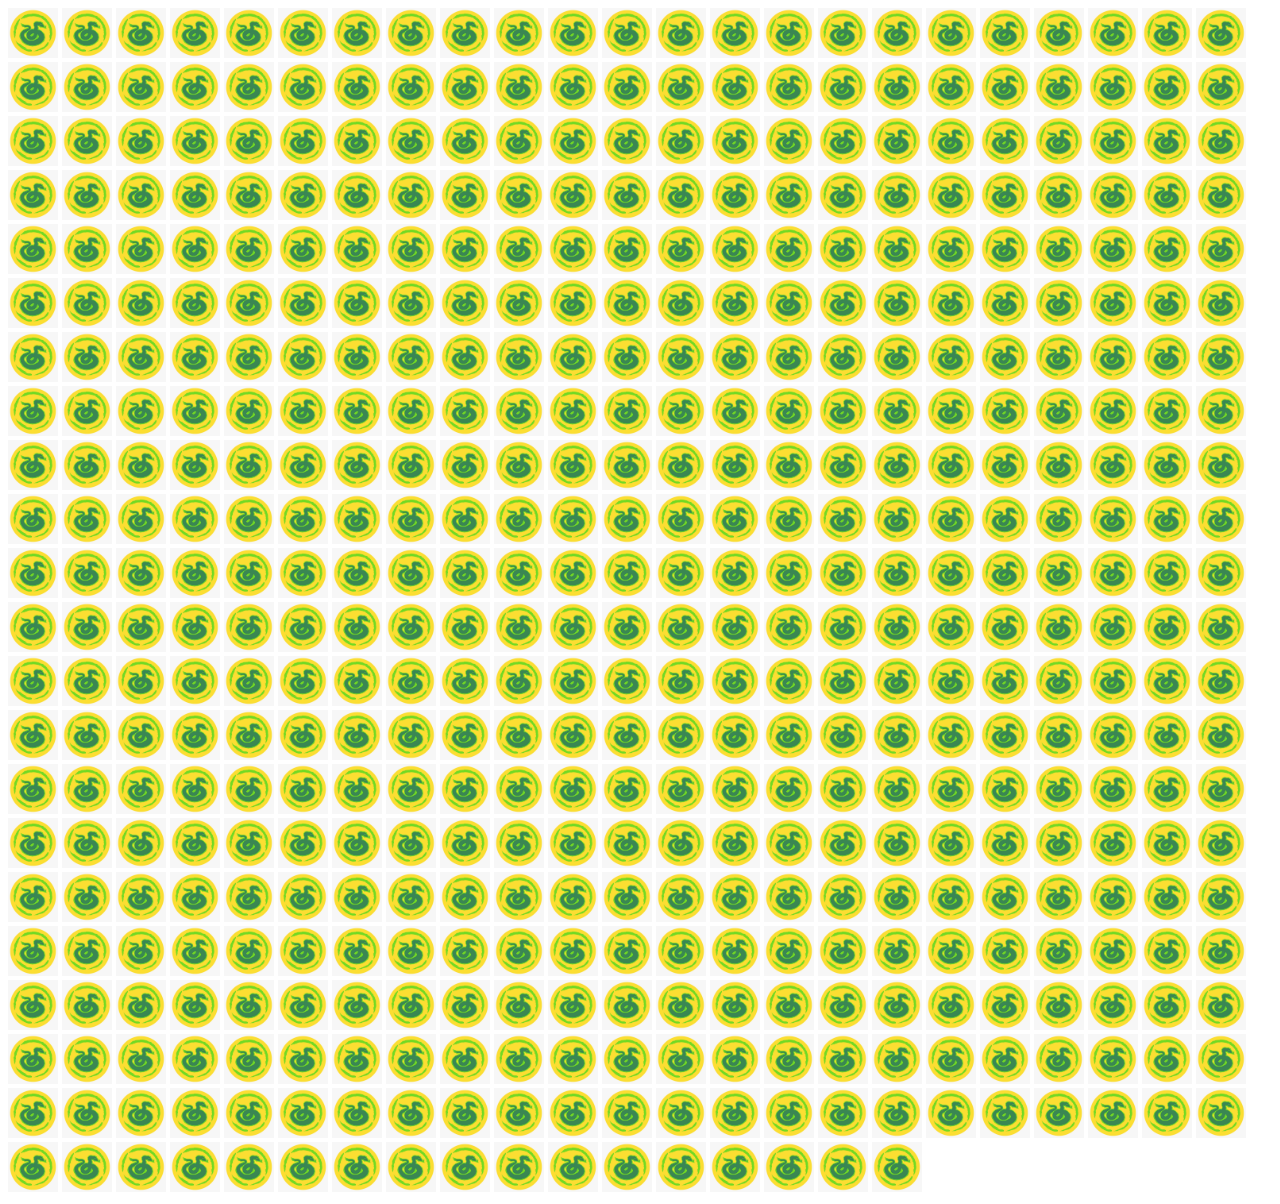
==== commit a9b8a962: "Update gata.html" ====
--- a/gata.html
+++ b/gata.html
@@ -4,7 +4,7 @@
     <meta charset="UTF-8">
     <meta name="viewport" content="width=device-width, initial-scale=1.0">
     <style>
-        .water{
+        .merge{
             display: inline-block;
         }
         img{
@@ -515,5 +515,6 @@
 <div class="merge" id="merge498"><img src="gata.jpg"></div>
 <div class="merge" id="merge499"><img src="gata.jpg"></div>
 <div class="merge" id="merge500"><img src="gata.jpg"></div>
+<script src="scriptgata.js"></script>
 </body>
 </html>
